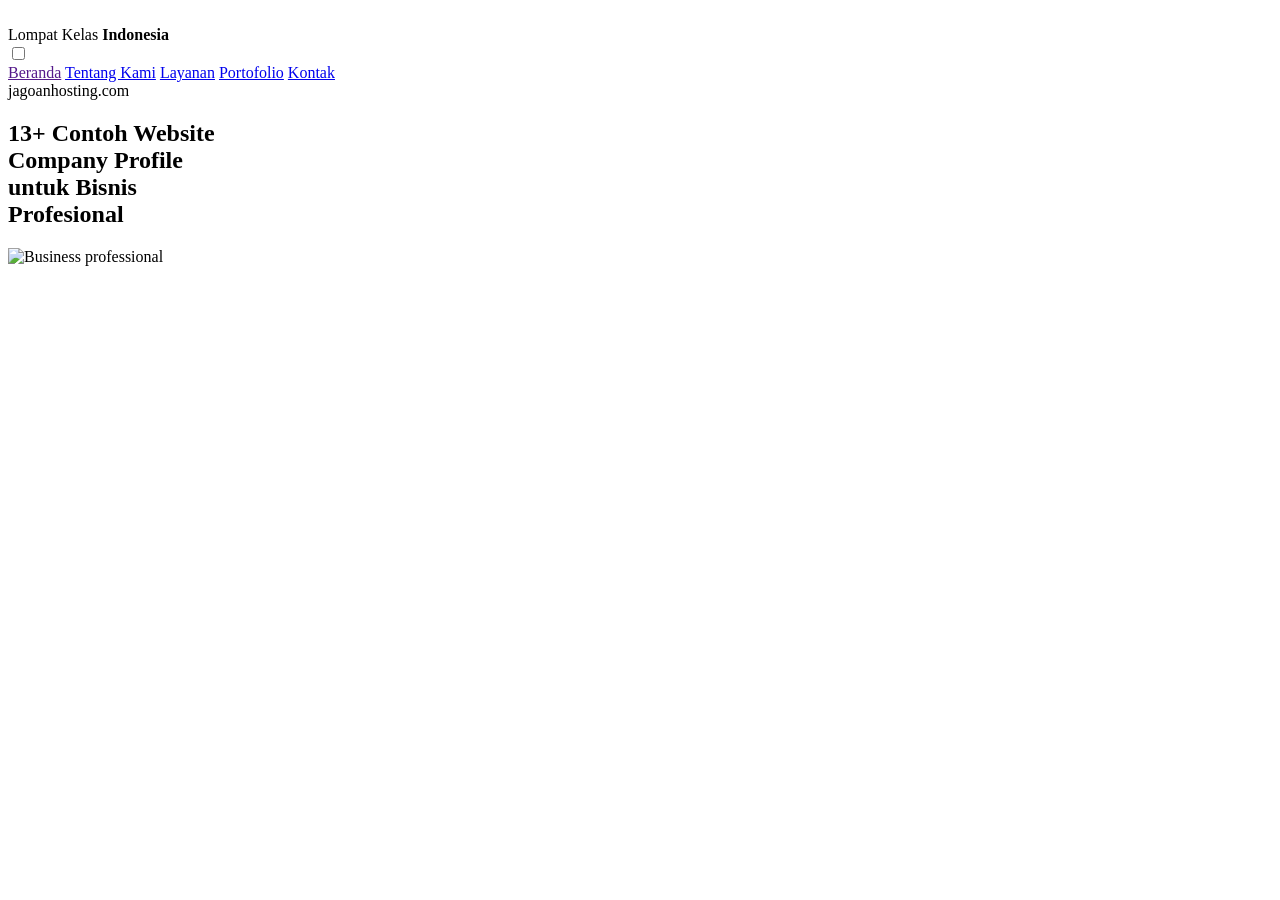
==== index.html @ 1129f785 "dashboard compro" ====
<!DOCTYPE html>
<html lang="id">
<head>
    <meta charset="UTF-8">
    <meta name="viewport" content="width=device-width, initial-scale=1.0">
    <title>Lompat Kelas Indonesia</title>
    
    <!-- Google Font -->
    <link rel="preconnect" href="https://fonts.googleapis.com">
    <link rel="preconnect" href="https://fonts.gstatic.com" crossorigin>
    <link href="https://fonts.googleapis.com/css2?family=DM+Sans:wght@400;500;600;700&family=Playfair+Display:wght@700;800&display=swap" rel="stylesheet">

    <link rel="stylesheet" href="style/style.css">
</head>

<body>

    <main class="hero">

        <!-- Background -->
        <div class="background-image"></div>
        <div class="fade"></div>

        <!-- Header -->
        <header class="header">

            <div class="logo">
                    <img src="image/logo.jpg" alt="" class="logo-img">

                <div class="logo-text">
                    <span>Lompat Kelas</span>
                    <strong>Indonesia</strong>
                </div>
            </div>

            <input type="checkbox" id="nav-toggle" class="nav-toggle">
            <label for="nav-toggle" class="nav-toggle-label" aria-label="Buka menu navigasi">
                <span></span>
                <span></span>
                <span></span>
            </label>

            <nav class="navbar" aria-label="Navigasi utama">
                <a href="">Beranda</a>
                <a href="tentangkami.html">Tentang Kami</a>
                <a href="#layanan">Layanan</a>
                <a href="#portofolio">Portofolio</a>
                <a href="#kontak">Kontak</a>
            </nav>

            <div class="website">
                jagoanhosting.com
            </div>

        </header>


        <!-- Main Content -->
        <section class="content">

            <div class="left-content">

                <h1>
                    13+ Contoh Website
                    <br>
                    Company Profile
                    <br>
                    <span>untuk Bisnis</span>
                    <br>
                    Profesional
                </h1>

            </div>


            <!-- Laptop -->
            <div class="laptop-wrapper">

                <div class="cloud cloud-1"></div>
                <div class="cloud cloud-2"></div>
                <div class="cloud cloud-3"></div>

                <div class="laptop">

                    <!-- Screen -->
                    <div class="screen">

                        <div class="browser">

                            <div class="browser-top">
                                <div class="browser-dot"></div>
                                <div class="browser-dot"></div>
                                <div class="browser-dot"></div>

                                <div class="browser-address"></div>
                            </div>

                            <div class="website-preview">

                                <div class="preview-image">
                                    <img src="image/index.jpg" alt="Business professional">
                                </div>

                                <div class="preview-content">
                                    <div class="orange-line"></div>

                                    <div class="fake-line"></div>
                                    <div class="fake-line short"></div>
                                    <div class="fake-line"></div>
                                    <div class="fake-line small"></div>
                                </div>

                            </div>

                        </div>

                    </div>

                    <!-- Laptop Body -->
                    <div class="laptop-base">

                        <div class="keyboard">
                            <div></div>
                            <div></div>
                            <div></div>
                            <div></div>
                            <div></div>
                            <div></div>
                            <div></div>
                            <div></div>
                            <div></div>
                            <div></div>
                            <div></div>
                            <div></div>
                            <div></div>
                            <div></div>
                            <div></div>
                        </div>

                        <div class="trackpad"></div>

                    </div>

                </div>

            </div>

        </section>

    </main>

</body>
</html>
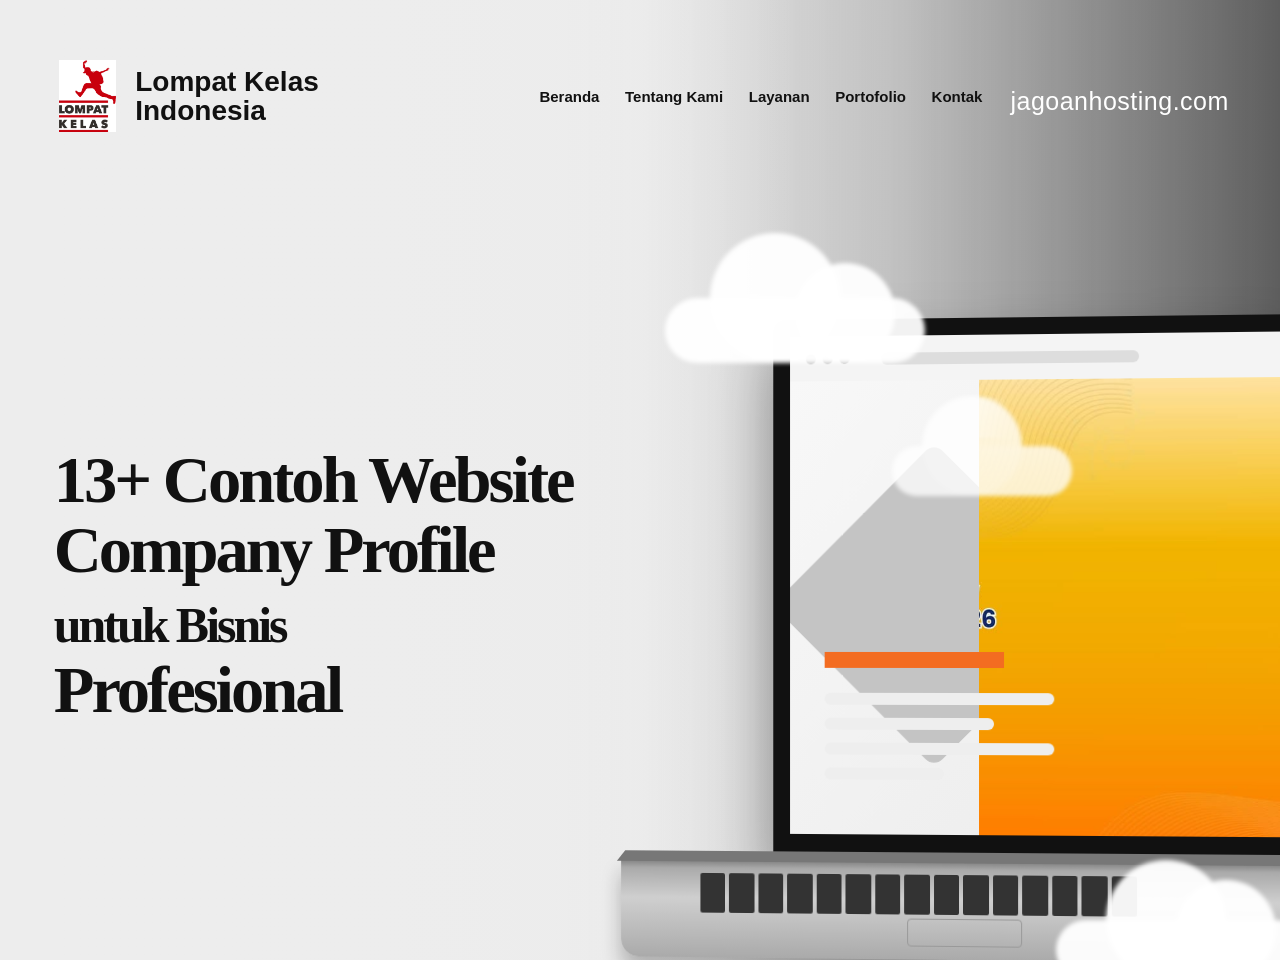
==== commit df5c45dd: "versi 3" ====
--- a/index.html
+++ b/index.html
@@ -9,7 +9,11 @@
     <link rel="preconnect" href="https://fonts.googleapis.com">
     <link rel="preconnect" href="https://fonts.gstatic.com" crossorigin>
     <link href="https://fonts.googleapis.com/css2?family=DM+Sans:wght@400;500;600;700&family=Playfair+Display:wght@700;800&display=swap" rel="stylesheet">
-
+    
+    <link
+        rel="stylesheet"
+        href="https://cdnjs.cloudflare.com/ajax/libs/font-awesome/6.5.2/css/all.min.css"
+    >
     <link rel="stylesheet" href="style/style.css">
 </head>
 
@@ -43,7 +47,7 @@
             <nav class="navbar" aria-label="Navigasi utama">
                 <a href="">Beranda</a>
                 <a href="tentangkami.html">Tentang Kami</a>
-                <a href="#layanan">Layanan</a>
+                <a href="layanan.html">Layanan</a>
                 <a href="#portofolio">Portofolio</a>
                 <a href="#kontak">Kontak</a>
             </nav>
@@ -53,7 +57,15 @@
             </div>
 
         </header>
-
+<a
+    href="https://wa.me/628156606600"
+    class="whatsapp-button"
+    target="_blank"
+    rel="noopener noreferrer"
+    aria-label="Hubungi kami melalui WhatsApp"
+>
+    <i class="fa-brands fa-whatsapp"></i>
+</a>
 
         <!-- Main Content -->
         <section class="content">
--- a/style/style.css
+++ b/style/style.css
@@ -0,0 +1,1007 @@
+* {
+    margin: 0;
+    padding: 0;
+    box-sizing: border-box;
+}
+
+body {
+    font-family: "DM Sans", sans-serif;
+    overflow-x: hidden;
+    background: #e9e9e9;
+}
+
+
+/* =========================
+   HERO
+========================= */
+
+.hero {
+    position: relative;
+    min-height: 100vh;
+    width: 100%;
+    overflow: hidden;
+    background: #e9e9e9;
+}
+
+
+/* Background image */
+
+.background-image {
+    position: absolute;
+    inset: 0;
+
+    background:
+        linear-gradient(
+            90deg,
+            rgba(235,235,235,1) 0%,
+            rgba(235,235,235,.96) 35%,
+            rgba(235,235,235,.55) 50%,
+            rgba(30,30,30,.20) 70%,
+            rgba(20,20,20,.65) 100%
+        ),
+        url("https://images.unsplash.com/photo-1497366754035-f200968a6e72?auto=format&fit=crop&w=2000&q=80");
+
+    background-size: cover;
+    background-position: center;
+    filter: grayscale(100%);
+}
+
+
+/* Extra fade */
+
+.fade {
+    position: absolute;
+    inset: 0;
+
+    background:
+        linear-gradient(
+            90deg,
+            #ededed 0%,
+            rgba(237,237,237,.98) 30%,
+            rgba(237,237,237,.8) 43%,
+            transparent 62%
+        );
+
+    z-index: 1;
+}
+
+
+/* =========================
+   HEADER
+========================= */
+
+.header {
+    position: relative;
+    z-index: 10;
+
+    display: flex;
+    justify-content: space-between;
+    align-items: center;
+    gap: 28px;
+
+    padding: 60px 4vw;
+}
+
+.navbar {
+    display: flex;
+    align-items: center;
+    gap: clamp(16px, 2vw, 34px);
+    margin-left: auto;
+}
+
+.navbar a {
+    color: #111;
+    font-size: 15px;
+    font-weight: 700;
+    text-decoration: none;
+    white-space: nowrap;
+    transition: color .2s ease;
+}
+
+.navbar a:hover,
+.navbar a:focus-visible {
+    color: #f36c21;
+}
+
+.nav-toggle,
+.nav-toggle-label {
+    display: none;
+}
+
+
+.logo {
+    display: flex;
+    align-items: center;
+    gap: 12px;
+}
+
+
+.logo-icon {
+    width: 72px;
+    height: 72px;
+
+    display: flex;
+    justify-content: center;
+    align-items: center;
+
+    background: #f36c21;
+    color: white;
+
+    font-size: 20px;
+    font-weight: 800;
+
+    letter-spacing: -2px;
+}
+
+
+.logo-text {
+    display: flex;
+    flex-direction: column;
+
+    color: #111;
+    font-size: 28px;
+    line-height: 1.05;
+}
+
+
+.logo-text span {
+    font-weight: 600;
+}
+
+.logo-text strong {
+    font-weight: 800;
+}
+
+
+.website {
+    color: white;
+    font-size: 25px;
+    letter-spacing: .5px;
+
+    margin-top: 10px;
+}
+
+
+/* =========================
+   CONTENT
+========================= */
+
+.content {
+    position: relative;
+    z-index: 5;
+
+    min-height: calc(100vh - 150px);
+
+    display: flex;
+    align-items: center;
+}
+
+
+.left-content {
+    width: 52%;
+    padding-left: 4.2vw;
+
+    position: relative;
+    z-index: 20;
+}
+
+
+h1 {
+    font-family: "Playfair Display", serif;
+
+    font-size: clamp(55px, 5.2vw, 92px);
+    line-height: 1.05;
+
+    letter-spacing: -3px;
+
+    color: #111;
+
+    max-width: 760px;
+}
+
+
+h1 span {
+    font-size: .75em;
+}
+
+
+/* =========================
+   LAPTOP
+========================= */
+
+.laptop-wrapper {
+    position: absolute;
+
+    right: -2%;
+    bottom: 0;
+
+    width: 61vw;
+    max-width: 1050px;
+
+    z-index: 10;
+}
+
+
+.laptop {
+    width: 90%;
+    margin-left: auto;
+
+    position: relative;
+
+    transform: perspective(1000px) rotateY(-2deg);
+}
+
+
+/* Screen */
+
+.screen {
+    width: 76%;
+    margin-left: auto;
+
+    background: #111;
+
+    padding: 17px 17px 25px;
+
+    border-radius: 13px 13px 3px 3px;
+
+    box-shadow:
+        0 30px 60px rgba(0,0,0,.35);
+}
+
+
+.browser {
+    background: white;
+
+    width: 100%;
+    height: 500px;
+
+    overflow: hidden;
+}
+
+
+/* Browser top */
+
+.browser-top {
+    height: 45px;
+
+    display: flex;
+    align-items: center;
+
+    gap: 7px;
+
+    padding: 0 16px;
+
+    background: #f4f4f4;
+}
+
+
+.browser-dot {
+    width: 10px;
+    height: 10px;
+
+    border-radius: 50%;
+
+    background: #bbb;
+}
+
+
+.browser-address {
+    height: 12px;
+    width: 55%;
+
+    margin-left: 25px;
+
+    background: #ddd;
+    border-radius: 20px;
+}
+
+
+/* Website preview */
+
+.website-preview {
+    height: calc(100% - 45px);
+
+    position: relative;
+
+    overflow: hidden;
+
+    background:
+        linear-gradient(
+            135deg,
+            #f8f8f8,
+            #eaeaea
+        );
+}
+
+
+/* Orange circle */
+
+.website-preview::after {
+    content: "";
+
+    position: absolute;
+
+    width: 300px;
+    height: 300px;
+
+    right: -30px;
+    top: 35px;
+
+    border-radius: 50%;
+
+    background: #f8ad8d;
+}
+
+
+/* Fake mountain */
+
+.website-preview::before {
+    content: "";
+
+    position: absolute;
+
+    width: 230px;
+    height: 230px;
+
+    left: 30px;
+    top: 110px;
+
+    background: #c4c4c4;
+
+    transform: rotate(45deg);
+
+    border-radius: 12px;
+}
+
+
+/* Person image */
+
+.preview-image {
+    position: absolute;
+
+    right: 0;
+    top: 0;
+
+    width: 62%;
+    height: 100%;
+
+    z-index: 5;
+}
+
+
+.preview-image img {
+    width: 100%;
+    height: 100%;
+
+    object-fit: cover;
+
+    object-position: center;
+
+    mix-blend-mode: normal;
+}
+
+
+/* Fake website content */
+
+.preview-content {
+    position: absolute;
+
+    left: 35px;
+    bottom: 55px;
+
+    width: 260px;
+
+    z-index: 8;
+}
+
+
+.orange-line {
+    width: 180px;
+    height: 16px;
+
+    background: #f36c21;
+
+    margin-bottom: 25px;
+}
+
+
+.fake-line {
+    width: 230px;
+    height: 12px;
+
+    background: #eee;
+
+    margin-top: 13px;
+
+    border-radius: 10px;
+}
+
+
+.fake-line.short {
+    width: 170px;
+}
+
+
+.fake-line.small {
+    width: 120px;
+}
+
+
+/* =========================
+   LAPTOP BASE
+========================= */
+
+.laptop-base {
+    width: 96%;
+    height: 100px;
+
+    margin: 0 auto;
+
+    background:
+        linear-gradient(
+            180deg,
+            #777,
+            #aaa 10%,
+            #cfcfcf 40%,
+            #aaa 100%
+        );
+
+    border-radius: 0 0 18px 18px;
+
+    position: relative;
+
+    box-shadow:
+        0 15px 20px rgba(0,0,0,.25);
+}
+
+
+.laptop-base::before {
+    content: "";
+
+    position: absolute;
+
+    left: 0;
+    right: 0;
+    top: -8px;
+
+    height: 12px;
+
+    background: #777;
+
+    transform: perspective(200px) rotateX(25deg);
+}
+
+
+/* Keyboard */
+
+.keyboard {
+    position: absolute;
+
+    top: 15px;
+    left: 12%;
+
+    width: 65%;
+    height: 40px;
+
+    display: grid;
+
+    grid-template-columns: repeat(15, 1fr);
+
+    gap: 4px;
+}
+
+
+.keyboard div {
+    background: #333;
+
+    border-radius: 2px;
+}
+
+
+/* Trackpad */
+
+.trackpad {
+    position: absolute;
+
+    bottom: 13px;
+    left: 43%;
+
+    width: 17%;
+    height: 28px;
+
+    border: 1px solid #999;
+
+    border-radius: 4px;
+}
+
+
+/* =========================
+   CLOUDS
+========================= */
+
+.cloud {
+    position: absolute;
+
+    background: rgba(255,255,255,.95);
+
+    border-radius: 100px;
+
+    filter: blur(2px);
+
+    z-index: 30;
+}
+
+
+.cloud::before,
+.cloud::after {
+    content: "";
+
+    position: absolute;
+
+    background: inherit;
+
+    border-radius: 50%;
+}
+
+
+.cloud-1 {
+    width: 260px;
+    height: 65px;
+
+    top: -20px;
+    left: 18%;
+}
+
+
+.cloud-1::before {
+    width: 130px;
+    height: 130px;
+
+    left: 45px;
+    bottom: 0;
+}
+
+
+.cloud-1::after {
+    width: 100px;
+    height: 100px;
+
+    right: 30px;
+    bottom: 0;
+}
+
+
+.cloud-2 {
+    width: 250px;
+    height: 60px;
+
+    bottom: -20px;
+    right: 0;
+}
+
+
+.cloud-2::before {
+    width: 120px;
+    height: 120px;
+
+    left: 50px;
+    bottom: 0;
+}
+
+
+.cloud-2::after {
+    width: 100px;
+    height: 100px;
+
+    right: 30px;
+    bottom: 0;
+}
+
+
+.cloud-3 {
+    width: 180px;
+    height: 50px;
+
+    top: 20%;
+    left: 47%;
+
+    opacity: .8;
+}
+
+
+.cloud-3::before {
+    width: 100px;
+    height: 100px;
+
+    left: 30px;
+    bottom: 0;
+}
+
+
+/* =========================
+   RESPONSIVE
+========================= */
+
+@media (max-width: 1100px) {
+
+    .header {
+        padding: 35px 5vw;
+    }
+
+    .website {
+        font-size: 18px;
+    }
+
+    .navbar {
+        gap: 14px;
+    }
+
+    .navbar a {
+        font-size: 13px;
+    }
+
+    .content {
+        align-items: flex-start;
+        padding-top: 100px;
+    }
+
+    .left-content {
+        width: 60%;
+    }
+
+    h1 {
+        font-size: clamp(45px, 6vw, 70px);
+    }
+
+    .laptop-wrapper {
+        width: 70vw;
+        right: -15%;
+        bottom: 3%;
+    }
+
+    .browser {
+        height: 400px;
+    }
+}
+
+
+@media (max-width: 768px) {
+
+    .hero {
+        min-height: 100vh;
+    }
+
+    .header {
+        padding: 25px;
+        position: relative;
+    }
+
+    .logo-icon {
+        width: 50px;
+        height: 50px;
+        font-size: 15px;
+    }
+
+    .logo-text {
+        font-size: 20px;
+    }
+
+    .website {
+        font-size: 13px;
+    }
+
+    .nav-toggle-label {
+        width: 42px;
+        height: 42px;
+        display: flex;
+        flex-direction: column;
+        justify-content: center;
+        align-items: center;
+        gap: 5px;
+        margin-left: auto;
+        border: 1px solid rgba(17,17,17,.25);
+        background: rgba(237,237,237,.85);
+        cursor: pointer;
+        z-index: 12;
+    }
+
+    .nav-toggle-label span {
+        width: 19px;
+        height: 2px;
+        background: #111;
+        transition: transform .2s ease, opacity .2s ease;
+    }
+
+    .navbar {
+        position: absolute;
+        top: 82px;
+        right: 25px;
+        display: flex;
+        flex-direction: column;
+        align-items: stretch;
+        gap: 0;
+        min-width: 190px;
+        padding: 8px 0;
+        background: rgba(237,237,237,.97);
+        box-shadow: 0 14px 30px rgba(0,0,0,.14);
+        opacity: 0;
+        visibility: hidden;
+        transform: translateY(-8px);
+        transition: opacity .2s ease, transform .2s ease, visibility .2s ease;
+    }
+
+    .navbar a {
+        padding: 11px 18px;
+        font-size: 14px;
+    }
+
+    .nav-toggle:checked ~ .navbar {
+        opacity: 1;
+        visibility: visible;
+        transform: translateY(0);
+    }
+
+    .nav-toggle:checked + .nav-toggle-label span:first-child {
+        transform: translateY(7px) rotate(45deg);
+    }
+
+    .nav-toggle:checked + .nav-toggle-label span:nth-child(2) {
+        opacity: 0;
+    }
+
+    .nav-toggle:checked + .nav-toggle-label span:last-child {
+        transform: translateY(-7px) rotate(-45deg);
+    }
+
+    .content {
+        display: block;
+        padding-top: 50px;
+    }
+
+    .left-content {
+        width: 100%;
+        padding: 0 25px;
+    }
+
+    h1 {
+        font-size: clamp(42px, 10vw, 65px);
+        letter-spacing: -2px;
+    }
+
+    .laptop-wrapper {
+        position: relative;
+
+        width: 120vw;
+
+        right: auto;
+        bottom: auto;
+
+        margin-top: 50px;
+        margin-left: -5%;
+    }
+
+    .screen {
+        width: 80%;
+    }
+
+    .browser {
+        height: 300px;
+    }
+
+    .website-preview::after {
+        width: 180px;
+        height: 180px;
+    }
+
+    .preview-content {
+        left: 20px;
+        bottom: 30px;
+        transform: scale(.7);
+        transform-origin: left bottom;
+    }
+
+    .cloud {
+        opacity: .7;
+    }
+}
+
+
+@media (max-width: 480px) {
+
+    .header {
+        align-items: center;
+    }
+
+    .website {
+        display: none;
+    }
+
+    h1 {
+        font-size: 40px;
+    }
+
+    .laptop-wrapper {
+        width: 145vw;
+        margin-left: -20%;
+    }
+}
+
+.logo-img {
+    width: 72px;
+    height: 72px;
+    object-fit: contain;
+}
+
+/* ABOUT PAGE */
+.about-page {
+    min-height: 100vh;
+    color: #161616;
+    background: #f1efe9;
+}
+
+.about-header {
+    width: min(1280px, 92%);
+    margin: 0 auto;
+    padding: 28px 0;
+    display: flex;
+    align-items: center;
+    gap: 30px;
+    border-bottom: 1px solid rgba(22, 22, 22, .16);
+}
+
+.about-logo {
+    display: flex;
+    align-items: center;
+    gap: 11px;
+    color: #161616;
+    font-size: 19px;
+    font-weight: 600;
+    line-height: 1.05;
+    text-decoration: none;
+}
+
+.about-logo img {
+    width: 48px;
+    height: 48px;
+    object-fit: cover;
+}
+
+.about-logo strong { display: block; font-weight: 800; }
+
+.about-navbar {
+    display: flex;
+    align-items: center;
+    gap: clamp(16px, 2.2vw, 34px);
+    margin-left: auto;
+}
+
+.about-navbar a {
+    color: #161616;
+    font-size: 14px;
+    font-weight: 700;
+    text-decoration: none;
+    white-space: nowrap;
+}
+
+.about-navbar a:hover,
+.about-navbar a.active { color: #e95d20; }
+
+.about-hero {
+    width: min(1280px, 92%);
+    min-height: 620px;
+    margin: 0 auto;
+    padding: 90px 0 110px;
+    display: grid;
+    grid-template-columns: .92fr 1.08fr;
+    align-items: center;
+    gap: 9%;
+}
+
+.eyebrow, .section-label {
+    color: #e95d20;
+    font-size: 12px;
+    font-weight: 700;
+    letter-spacing: 1.6px;
+    text-transform: uppercase;
+}
+
+.eyebrow span { margin-left: 28px; color: #777; }
+
+.about-copy h1 {
+    max-width: 600px;
+    margin: 25px 0;
+    font-family: "Playfair Display", serif;
+    font-size: clamp(47px, 5.6vw, 80px);
+    line-height: .99;
+    letter-spacing: -2px;
+}
+
+.about-copy h1 em { color: #e95d20; font-style: normal; }
+
+.about-intro {
+    max-width: 430px;
+    color: #595959;
+    font-size: 16px;
+    line-height: 1.7;
+}
+
+.about-cta {
+    display: inline-flex;
+    align-items: center;
+    gap: 18px;
+    margin-top: 32px;
+    padding-bottom: 9px;
+    color: #161616;
+    border-bottom: 1px solid #161616;
+    font-size: 14px;
+    font-weight: 700;
+    text-decoration: none;
+}
+
+.about-cta span { color: #e95d20; font-size: 22px; }
+
+.about-visual { position: relative; min-height: 450px; }
+
+.visual-frame {
+    width: 82%;
+    height: 450px;
+    margin-left: auto;
+    overflow: hidden;
+    background: #d3d0c9;
+}
+
+.visual-frame::after {
+    content: "";
+    position: absolute;
+    inset: 0 18% 0 0;
+    background: rgba(233, 93, 32, .11);
+    pointer-events: none;
+}
+
+.visual-frame img { width: 100%; height: 100%; object-fit: cover; filter: grayscale(100%); }
+
+.visual-note {
+    position: absolute;
+    left: 0;
+    bottom: 22px;
+    padding: 19px 25px;
+    color: #f1efe9;
+    background: #161616;
+    font-size: 12px;
+    line-height: 1.6;
+    letter-spacing: .7px;
+    text-transform: uppercase;
+}
+
+.visual-note strong { color: #f47737; }
+.visual-number { position: absolute; top: -26px; right: 0; color: #e95d20; font-size: 14px; font-weight: 700; }
+.visual-number span { color: #161616; }
+
+.about-values {
+    padding: 75px max(4%, calc((100% - 1280px) / 2)) 95px;
+    background: #e4e1da;
+}
+
+.value-grid { display: grid; grid-template-columns: repeat(3, 1fr); gap: 8%; margin-top: 42px; }
+.value-item { border-top: 1px solid #8d8a83; padding-top: 18px; }
+.value-item > span { color: #e95d20; font-size: 13px; font-weight: 700; }
+.value-item h2 { margin: 28px 0 13px; font-family: "Playfair Display", serif; font-size: 27px; }
+.value-item p { max-width: 260px; color: #62605b; font-size: 14px; line-height: 1.7; }
+
+.about-footer { width: min(1280px, 92%); margin: 0 auto; padding: 24px 0; display: flex; justify-content: space-between; color: #77736c; font-size: 11px; letter-spacing: .8px; text-transform: uppercase; }
+
+@media (max-width: 768px) {
+    .about-header { padding: 20px 0; }
+    .about-logo { font-size: 16px; }
+    .about-logo img { width: 40px; height: 40px; }
+    .about-header .nav-toggle-label { margin-left: auto; }
+    .about-navbar { position: absolute; top: 82px; right: 4%; z-index: 20; display: flex; flex-direction: column; align-items: stretch; gap: 0; min-width: 190px; padding: 8px 0; background: #f1efe9; box-shadow: 0 14px 30px rgba(0,0,0,.14); opacity: 0; visibility: hidden; transform: translateY(-8px); transition: opacity .2s ease, transform .2s ease, visibility .2s ease; }
+    .about-navbar a { padding: 11px 18px; }
+    .nav-toggle:checked ~ .about-navbar { opacity: 1; visibility: visible; transform: translateY(0); }
+    .about-hero { display: flex; flex-direction: column; align-items: stretch; gap: 55px; min-height: auto; padding: 65px 0 80px; }
+    .about-copy h1 { font-size: clamp(43px, 12vw, 66px); }
+    .about-visual { min-height: 340px; }
+    .visual-frame { width: 88%; height: 340px; }
+    .value-grid { grid-template-columns: 1fr; gap: 35px; }
+    .about-footer { flex-wrap: wrap; gap: 12px; }
+}
